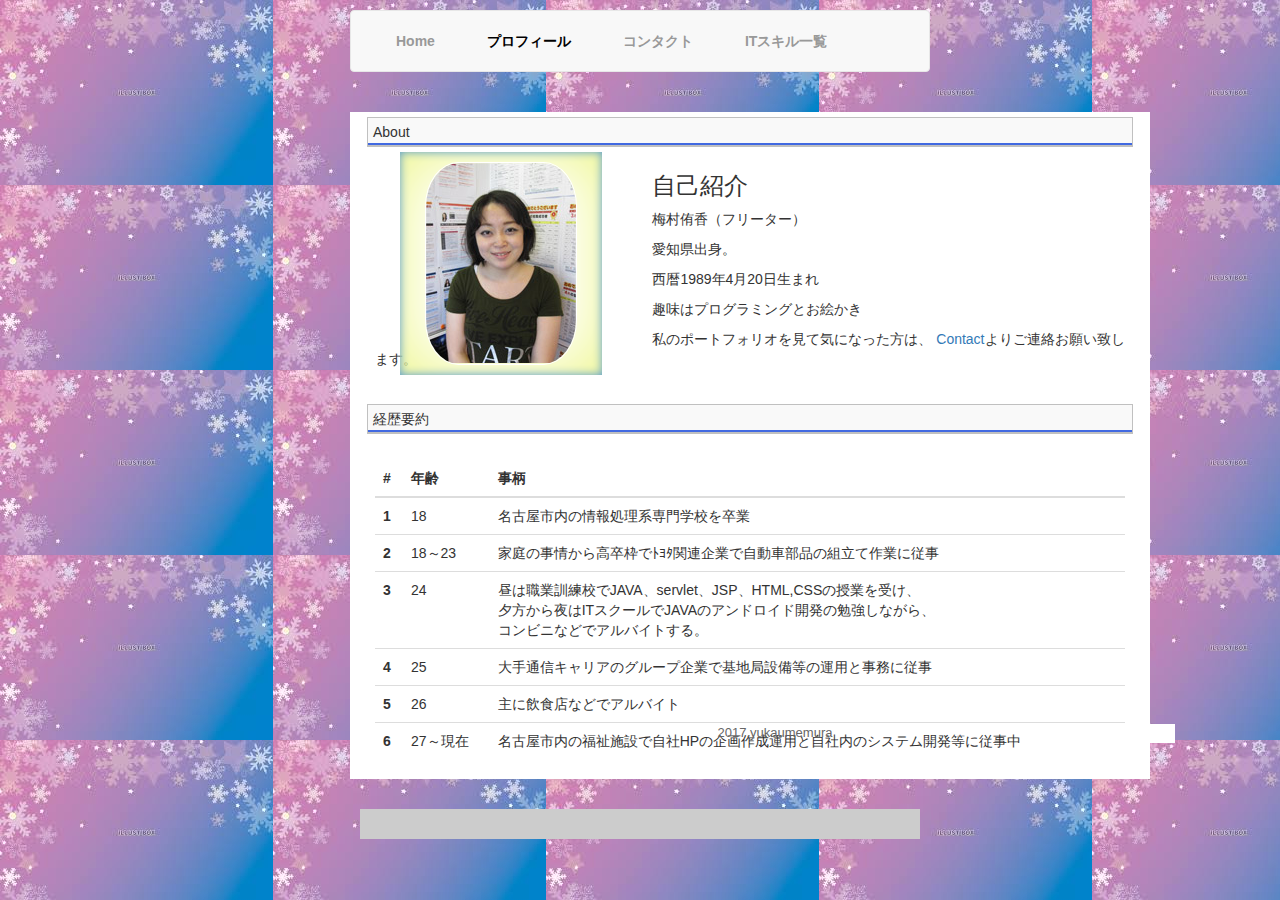
==== about.html @ e036a013 "first commit" ====
<!DOCTYPE html>
<html lang="ja">
  <head>
    <meta charset="utf-8">
    <meta http-equiv="X-UA-Compatible" content="IE=edge">
    <meta name="viewport" content="width=device-width, initial-scale=1">
    <link href="css/body.css" rel="stylesheet" type="text/css">
    <title>マイプロフィール</title>
    <!-- BootstrapのCSS読み込み -->
    <link rel="stylesheet" href="//maxcdn.bootstrapcdn.com/bootstrap/3.3.5/css/bootstrap.min.css">
    <!-- jQuery読み込み -->
    <script src="//ajax.googleapis.com/ajax/libs/jquery/1.11.3/jquery.min.js"></script>
    <!-- BootstrapのJS読み込み -->
    <script src="//maxcdn.bootstrapcdn.com/bootstrap/3.3.5/js/bootstrap.min.js"></script>
  </head>
  <body>
    <div id ="rp">
   <header>
    <div class="header">
      <nav class="navbar navbar-default">
        <ul class="nav nav-pills">
          <li role="presentation"><a href="index.html">Home</a></li>
           <li role="presentation"><a href="about.html" class="selected">プロフィール</a></li>
           <li role="presentation"><a href="contact.html">コンタクト</a></li>
           <li role="presentation"><a href="itskills.html">ITスキル一覧</a></li>
         </ul>
       </nav>
     </header>
     </div><!--logo-->

    <div id="logo">
      <img src="img/photo_773.jpg" alt="自分の写真">
    </div><!--logo-->
    <br>
    <div class="container">
<div class="heading"><h2>About</h2></div>
   <section>
      <h3>自己紹介</h3>
       <p>梅村侑香（フリーター）</p>
       <p>愛知県出身。</p>
       <p>西暦1989年4月20日生まれ</p>
       <p>趣味はプログラミングとお絵かき</p>
        <p>私のポートフォリオを見て気になった方は、
          <a href="contact.html">Contact</a>よりご連絡お願い致します。</p>
     </section>
     <br>
<div class="heading"><h2>経歴要約</h2></div>
　<section>

  <table class="table">
    <thead>
      <tr>
        <th>#</th>
        <th>年齢</th>
        <th>事柄</th>
      </tr>
    </thead>
    <tbody>
      <tr>
        <th scope="row">1</th>
        <td>18</td>
        <td>名古屋市内の情報処理系専門学校を卒業</td>
      </tr>
      <tr>
        <th scope="row">2</th>
        <td>18～23</td>
        <td>家庭の事情から高卒枠でﾄﾖﾀ関連企業で自動車部品の組立て作業に従事</td>
      </tr>
      <tr>
        <th scope="row">3</th>
        <td>24</td>
        <td>昼は職業訓練校でJAVA、servlet、JSP、HTML,CSSの授業を受け、<br>
        夕方から夜はITスクールでJAVAのアンドロイド開発の勉強しながら、<br>
        コンビニなどでアルバイトする。</td>
      </tr>
      <tr>
        <th scope="row">4</th>
        <td>25</td>
        <td>大手通信キャリアのグループ企業で基地局設備等の運用と事務に従事</td>
      </tr>
    </tr>
    <tr>
      <th scope="row">5</th>
      <td>26</td>
      <td>主に飲食店などでアルバイト</td>
    </tr>
    <tr>
      <th scope="row">6</th>
      <td>27～現在</td>
      <td>名古屋市内の福祉施設で自社HPの企画作成運用と自社内のシステム開発等に従事中</td>
    </tr>
    </tbody>
  </table>
</section>
</div>
<br>
     <footer class="footer">
         <div class="container">
          <div class="copyright">2017.yukaumemura</div>
      </div>
     </footer>
     </div>
  </body>
</html>
---- css/body.css ----
* {
  margin: 0;
  padding: 0;
}

body {
  font-family: YuGothic, "游ゴシック", "メイリオ", Meiryo, "ヒラギノ角ゴ Pro W3", "Hiragino Kaku Gothic Pro", sans-serif;
  background-color: #ddd;
  font-size: 14px;
  padding: 10px 350px;
  margin: 400px;
background-image: url("../img/images.jpg");
}

span.red {
  color: red;
}
.navbar {
        border-radius: 0;
      }
header {
  background-position: center center;
  background-size: cover;
  background-repeat: no-repeat;
  padding-bottom: 100px;
  text-align: center;
}

#logo {
  padding: 10px 5px;
  margin: -40px 50px;
  float:left;
  display: inline-block;
  position: relative;
  text-align: center;
  box-shadow: inset 0 0 10px rgb(86, 154, 209),
inset 0 0 70px rgb(236, 245, 130);
}

#logo img {
  max-width: 400px;
  border: 0.5px solid #fff;
  border-radius: 22%;
  margin: 0.2px 20px;
  padding: 0.2px;
}

#logo h1 {
  letter-spacing: 0.15em;
  color: #00ffff;
  text-shadow: 0.3px 0.5px 0px #000;
  font-size: 20px;
  margin: 15px 10px;
}

nav {
  margin: 0 0 30px 0;
  padding: 10px 0;
  text-align: center;
  background-color: #fff;
}

nav ul {
  margin: 0 10px;
  padding: 0;
}

nav ul li {
  margin: 0 20px;
  display: inline-block;
}

nav ul li a {
  padding: 15px 10px;
  text-decoration: none;
  color: #999;
  font-weight: bold;
}

nav ul li a.selected {
  color: #000;
}

.container {
  max-width: 800px;
  margin: -100px auto 0;
  background-color: #fff;
}

section {
  padding: 0.5px 10px;

}

section h2 {
  padding: 10px 0px ;
  letter-spacing: 0.15em;
}
section h2 {
  margin-left: 200px;
}
footer {
  padding: 15px;
  margin: 10px;
  font-size: 93%;
  text-align: center;
  background-color: #ccc;
  color: #666;
}
.icon {
       text-align: center;
       width: 30px;
       margin: 30px;
     }

     .icon .glyphicon {
       margin:5px;
       font-size: 20px;
       color: #777;
     }

     .content h2 {
       margin-top: 0;
       padding-bottom: 5px;
     }
     .content p {
       margin: 10px;
     }

/* --- 見出しエリア --- */
div.heading {
background: #f9f9f9 url(heading_back1.gif) repeat-x; /* 見出しエリアの背景 */
border: #c0c0c0 solid; /* 見出しエリアの境界線（色、スタイル） */
border-width: 1px 1px 2px; /* 見出しエリアの境界線（太さ 上、左右、下） */
margin: 5px 2px;
}

/* --- 見出し --- */
div.heading h2 {
margin:0px;
padding: 7px 7px 4px 5px; /* 見出しのパディング（上、左右、下） */
border-bottom: 2px #4169e1 solid; /* 見出しの下境界線 */
font-size: 100%; /* 見出しの文字サイズ */
line-height: 100%;
}
/* --- 新着情報エリア --- */
div.update {
width: 500px; /* 新着情報エリアの幅 */
font-size: 80%;
}

/* --- 見出し --- */
div.update h3 {
margin: 0 0 5px; /* 見出しのマージン（上、左右、下） */
font-size: 100%;
}

/* --- 新着リスト --- */
div.update dl {
width: 100%; /* 新着リストの幅 */
margin: 0;
border-top: 1px #c0c0c0 dotted; /* 新着リストの上境界線 */
}

/* --- 日付エリア --- */
div.update dt {
width: 6.7em; /* 日付エリアの幅 */
float: left;
padding: 7px 0 6px 3px; /* 日付エリアのパディング（上右下左） */
line-height: 120%;
}

/* --- 本文エリア --- */
div.update dd {
margin: 0;
padding: 7px 3px 6px 6.6em; /* 本文エリアのパディング（上右下左） */
border-bottom: 1px #c0c0c0 dotted; /* 本文エリア下境界線 */
line-height: 120%;
}

/* --- clearfix --- */
.clearFix:after {
content: ".";
display: block;
height: 0;
clear: both;
visibility: hidden;
}
.clearFix {
min-height: 1px;
}
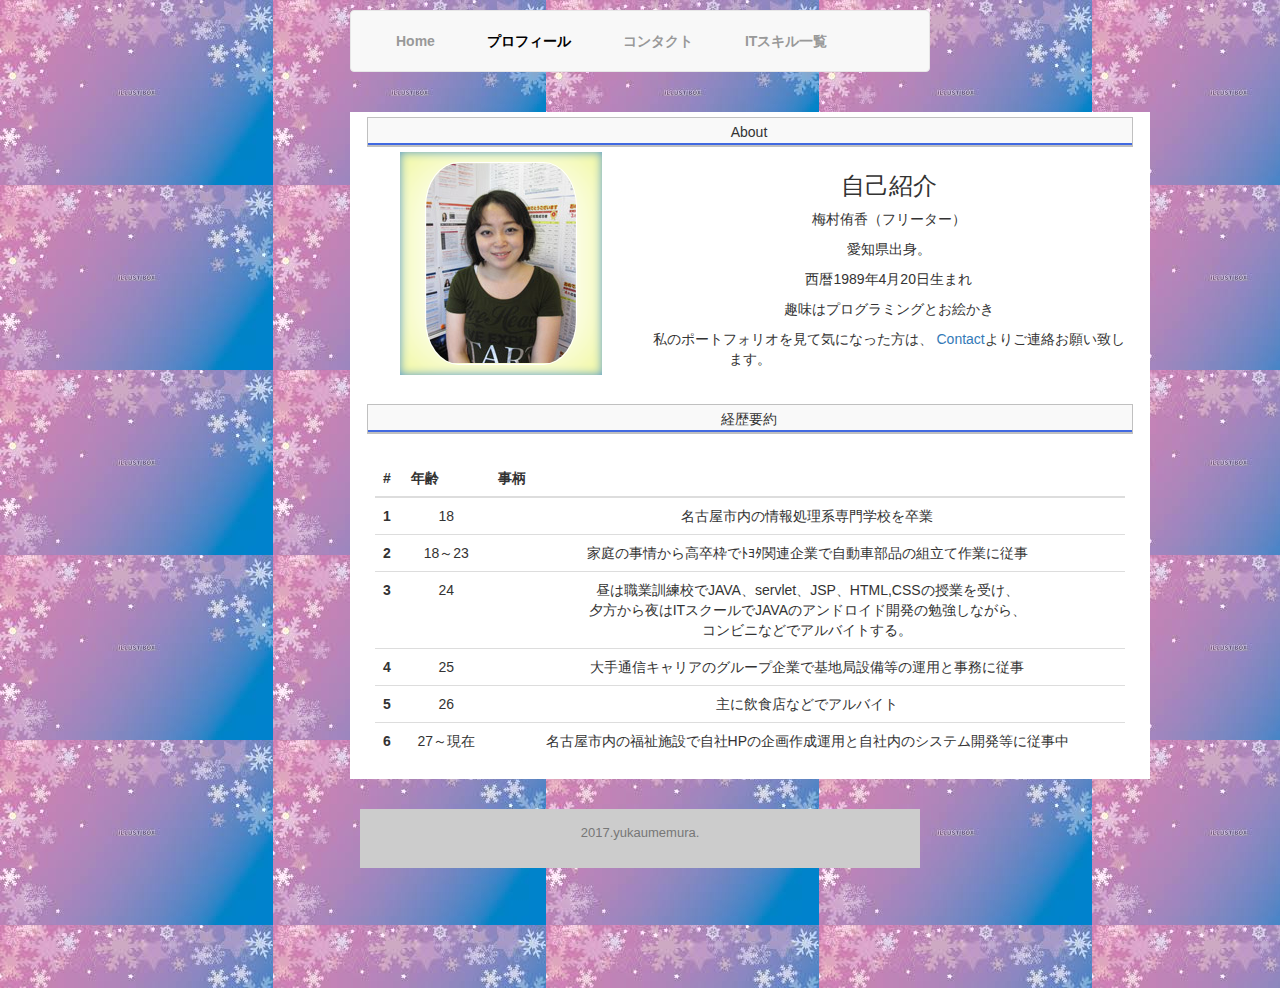
==== commit 2a6da915: "first commit" ====
--- a/about.html
+++ b/about.html
@@ -14,39 +14,42 @@
     <script src="//maxcdn.bootstrapcdn.com/bootstrap/3.3.5/js/bootstrap.min.js"></script>
   </head>
   <body>
-    <div id ="rp">
    <header>
-    <div class="header">
-      <nav class="navbar navbar-default">
-        <ul class="nav nav-pills">
+     
+    <header>
+     <div class="header">
+       <nav class="navbar navbar-default">
+         <ul class="nav nav-pills">
           <li role="presentation"><a href="index.html">Home</a></li>
            <li role="presentation"><a href="about.html" class="selected">プロフィール</a></li>
            <li role="presentation"><a href="contact.html">コンタクト</a></li>
            <li role="presentation"><a href="itskills.html">ITスキル一覧</a></li>
          </ul>
        </nav>
-     </header>
-     </div><!--logo-->
+     </div><!--header-->
+   </header>
 
     <div id="logo">
       <img src="img/photo_773.jpg" alt="自分の写真">
     </div><!--logo-->
     <br>
     <div class="container">
-<div class="heading"><h2>About</h2></div>
+      
+   <div class="heading"><h2>About</h2></div>
+   
    <section>
       <h3>自己紹介</h3>
        <p>梅村侑香（フリーター）</p>
        <p>愛知県出身。</p>
        <p>西暦1989年4月20日生まれ</p>
        <p>趣味はプログラミングとお絵かき</p>
-        <p>私のポートフォリオを見て気になった方は、
+       <p>私のポートフォリオを見て気になった方は、
           <a href="contact.html">Contact</a>よりご連絡お願い致します。</p>
      </section>
      <br>
+     
 <div class="heading"><h2>経歴要約</h2></div>
 　<section>
-
   <table class="table">
     <thead>
       <tr>
@@ -95,10 +98,7 @@
 </div>
 <br>
      <footer class="footer">
-         <div class="container">
-          <div class="copyright">2017.yukaumemura</div>
-      </div>
+       <p class="text-muted">2017.yukaumemura.</p>
      </footer>
-     </div>
   </body>
 </html>
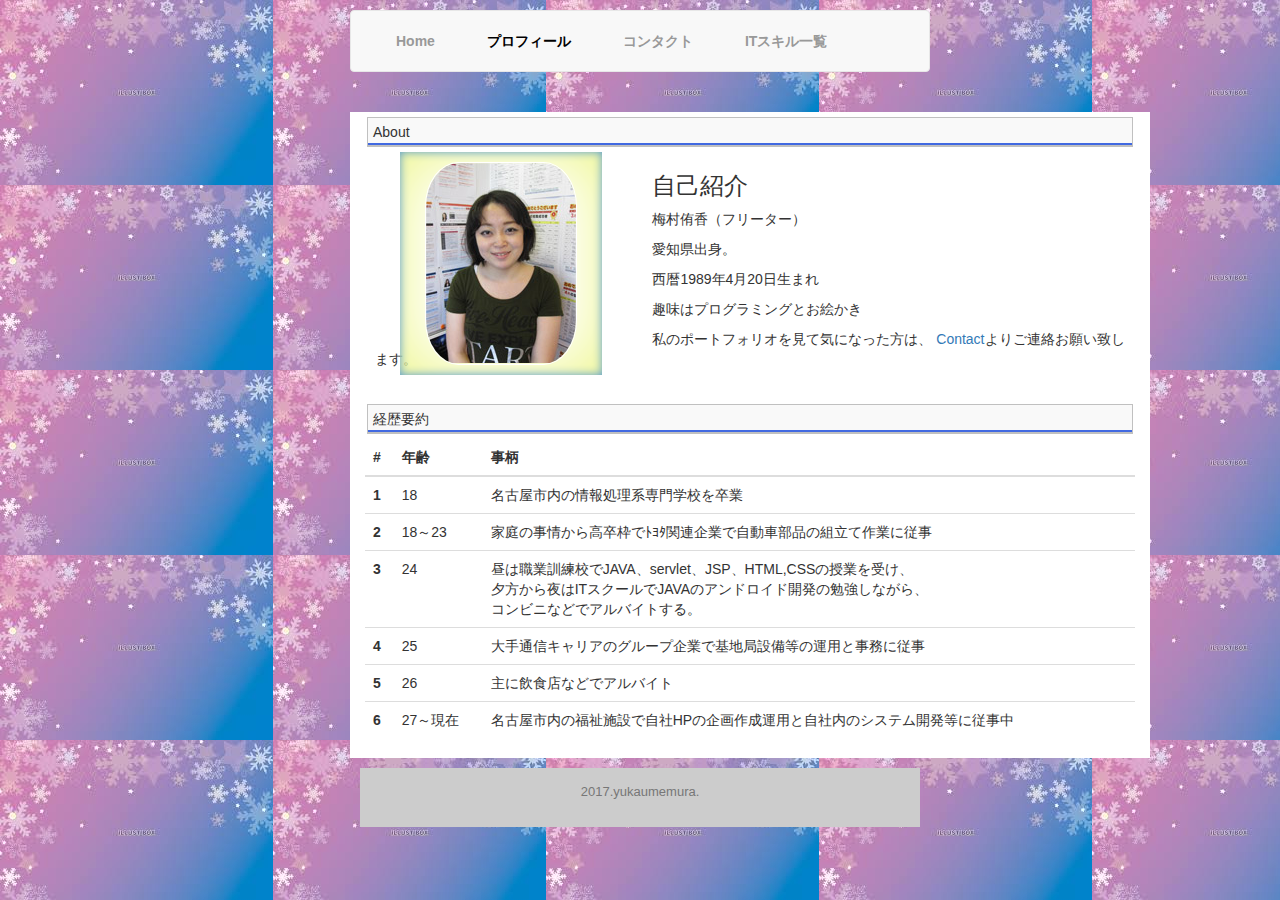
==== commit 71e75fed: "first commit" ====
--- a/about.html
+++ b/about.html
@@ -15,8 +15,6 @@
   </head>
   <body>
    <header>
-     
-    <header>
      <div class="header">
        <nav class="navbar navbar-default">
          <ul class="nav nav-pills">
@@ -49,7 +47,6 @@
      <br>
      
 <div class="heading"><h2>経歴要約</h2></div>
-　<section>
   <table class="table">
     <thead>
       <tr>
@@ -81,7 +78,6 @@
         <td>25</td>
         <td>大手通信キャリアのグループ企業で基地局設備等の運用と事務に従事</td>
       </tr>
-    </tr>
     <tr>
       <th scope="row">5</th>
       <td>26</td>
@@ -94,11 +90,9 @@
     </tr>
     </tbody>
   </table>
-</section>
 </div>
-<br>
-     <footer class="footer">
+<footer class="footer">
        <p class="text-muted">2017.yukaumemura.</p>
      </footer>
   </body>
-</html>
+</html>--- a/css/body.css
+++ b/css/body.css
@@ -189,3 +189,17 @@
 .clearFix {
 min-height: 1px;
 }
+
+/* --- リストエリア --- */
+ul.list {
+margin: 0;
+padding: 0;
+list-style-type: none;
+}
+
+/* --- リスト項目 --- */
+ul.list li {
+padding: 0 0 5px 15px; /* 項目のパディング（上右下左） */
+background: url(../img/triangle7.gif) no-repeat 3px 0.2em; /* マーカー画像 */
+line-height: 130%;
+}
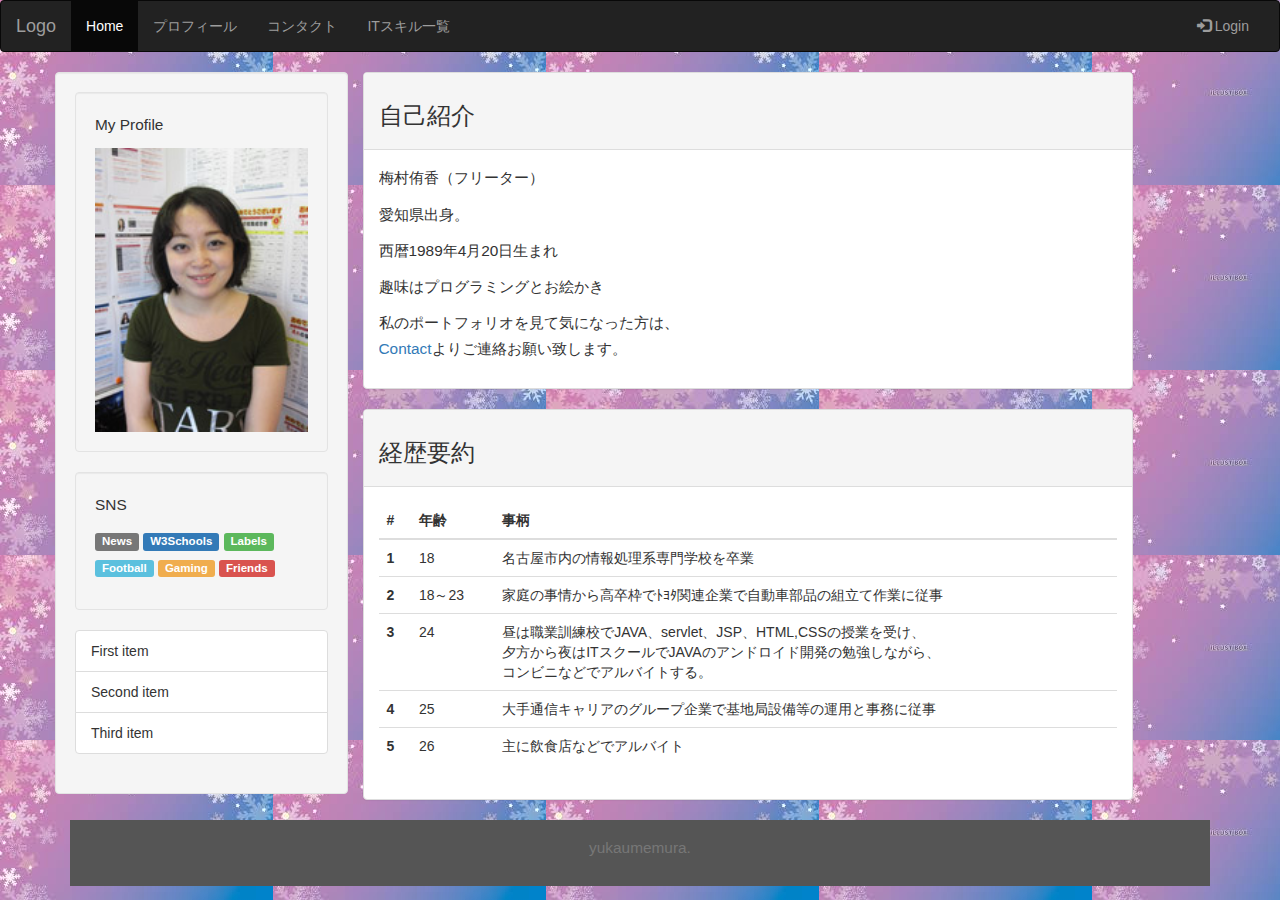
==== commit 49638168: "first commit" ====
--- a/about.html
+++ b/about.html
@@ -14,85 +14,122 @@
     <script src="//maxcdn.bootstrapcdn.com/bootstrap/3.3.5/js/bootstrap.min.js"></script>
   </head>
   <body>
-   <header>
-     <div class="header">
-       <nav class="navbar navbar-default">
-         <ul class="nav nav-pills">
-          <li role="presentation"><a href="index.html">Home</a></li>
-           <li role="presentation"><a href="about.html" class="selected">プロフィール</a></li>
-           <li role="presentation"><a href="contact.html">コンタクト</a></li>
-           <li role="presentation"><a href="itskills.html">ITスキル一覧</a></li>
-         </ul>
-       </nav>
-     </div><!--header-->
-   </header>
+   <nav class="navbar navbar-inverse">
+  <div class="container-fluid">
+    <div class="navbar-header">
+      <button type="button" class="navbar-toggle" data-toggle="collapse" data-target="#myNavbar">
+        <span class="icon-bar"></span>
+        <span class="icon-bar"></span>
+        <span class="icon-bar"></span>
+      </button>
+      <a class="navbar-brand" href="#">Logo</a>
+    </div>
+    <div class="collapse navbar-collapse" id="myNavbar">
+      <ul class="nav navbar-nav">
+        <li class="active"><a href="index.html">Home</a></li>
+        <li><a href="about.html" class="selected">プロフィール</a></li>
+        <li><a href="contact.html">コンタクト</a></li>
+        <li><a href="itskills.html">ITスキル一覧</a></li>
+      </ul>
+      <ul class="nav navbar-nav navbar-right">
+        <li><a href="#"><span class="glyphicon glyphicon-log-in"></span> Login</a></li>
+      </ul>
+    </div>
+  </div>
+</nav>
 
-    <div id="logo">
-      <img src="img/photo_773.jpg" alt="自分の写真">
-    </div><!--logo-->
-    <br>
-    <div class="container">
-      
-   <div class="heading"><h2>About</h2></div>
-   
-   <section>
-      <h3>自己紹介</h3>
-       <p>梅村侑香（フリーター）</p>
-       <p>愛知県出身。</p>
-       <p>西暦1989年4月20日生まれ</p>
-       <p>趣味はプログラミングとお絵かき</p>
-       <p>私のポートフォリオを見て気になった方は、
-          <a href="contact.html">Contact</a>よりご連絡お願い致します。</p>
-     </section>
-     <br>
-     
-<div class="heading"><h2>経歴要約</h2></div>
-  <table class="table">
-    <thead>
-      <tr>
-        <th>#</th>
-        <th>年齢</th>
-        <th>事柄</th>
-      </tr>
-    </thead>
-    <tbody>
-      <tr>
-        <th scope="row">1</th>
-        <td>18</td>
-        <td>名古屋市内の情報処理系専門学校を卒業</td>
-      </tr>
-      <tr>
-        <th scope="row">2</th>
-        <td>18～23</td>
-        <td>家庭の事情から高卒枠でﾄﾖﾀ関連企業で自動車部品の組立て作業に従事</td>
-      </tr>
-      <tr>
-        <th scope="row">3</th>
-        <td>24</td>
-        <td>昼は職業訓練校でJAVA、servlet、JSP、HTML,CSSの授業を受け、<br>
-        夕方から夜はITスクールでJAVAのアンドロイド開発の勉強しながら、<br>
-        コンビニなどでアルバイトする。</td>
-      </tr>
-      <tr>
-        <th scope="row">4</th>
-        <td>25</td>
-        <td>大手通信キャリアのグループ企業で基地局設備等の運用と事務に従事</td>
-      </tr>
-    <tr>
-      <th scope="row">5</th>
-      <td>26</td>
-      <td>主に飲食店などでアルバイト</td>
-    </tr>
-    <tr>
-      <th scope="row">6</th>
-      <td>27～現在</td>
-      <td>名古屋市内の福祉施設で自社HPの企画作成運用と自社内のシステム開発等に従事中</td>
-    </tr>
-    </tbody>
-  </table>
-</div>
-<footer class="footer">
-       <p class="text-muted">2017.yukaumemura.</p>
-     </footer>
+<div class="container">
+  <div class="row">
+    <div class="col-sm-3 well">
+      <div class="well">
+        <p>My Profile</p>
+        <img src="img/photo_773.jpg" alt="自分の写真" class="img-responsive" width="300">
+        
+      </div>
+      <div class="well">
+        <p>SNS</p>
+        <p>
+          <span class="label label-default">News</span>
+          <span class="label label-primary">W3Schools</span>
+          <span class="label label-success">Labels</span>
+          <span class="label label-info">Football</span>
+          <span class="label label-warning">Gaming</span>
+          <span class="label label-danger">Friends</span>
+        </p>
+      </div>
+      <ul class="list-group">
+  <li class="list-group-item">First item</li>
+  <li class="list-group-item">Second item</li>
+  <li class="list-group-item">Third item</li>
+</ul>
+    </div>
+    
+      <div class="row">
+        <div class="col-sm-8">
+          <div class="panel panel-default">
+            <div class="panel-heading"><h3>自己紹介</h3></div>
+            <div class="panel-body">
+              <section>
+                 <p>梅村侑香（フリーター）</p>
+                 <p>愛知県出身。</p>
+                 <p>西暦1989年4月20日生まれ</p>
+                 <p>趣味はプログラミングとお絵かき</p>
+                 <p>私のポートフォリオを見て気になった方は、<br>
+                    <a href="contact.html">Contact</a>よりご連絡お願い致します。</p>
+               </section>
+            </div>
+          </div>
+          
+           <div class="panel panel-default">
+            <div class="panel-heading"><h3>経歴要約</h3></div>
+            <div class="panel-body">
+              <table class="table">
+              <thead>
+                <tr>
+                  <th>#</th>
+                  <th>年齢</th>
+                  <th>事柄</th>
+                </tr>
+              </thead>
+              <tbody>
+                <tr>
+                  <th scope="row">1</th>
+                  <td>18</td>
+                  <td>名古屋市内の情報処理系専門学校を卒業</td>
+                </tr>
+                <tr>
+                  <th scope="row">2</th>
+                  <td>18～23</td>
+                  <td>家庭の事情から高卒枠でﾄﾖﾀ関連企業で自動車部品の組立て作業に従事</td>
+                </tr>
+                <tr>
+                  <th scope="row">3</th>
+                  <td>24</td>
+                  <td>昼は職業訓練校でJAVA、servlet、JSP、HTML,CSSの授業を受け、<br>
+                  夕方から夜はITスクールでJAVAのアンドロイド開発の勉強しながら、<br>
+                  コンビニなどでアルバイトする。</td>
+                </tr>
+                <tr>
+                  <th scope="row">4</th>
+                  <td>25</td>
+                  <td>大手通信キャリアのグループ企業で基地局設備等の運用と事務に従事</td>
+                </tr>
+              <tr>
+                <th scope="row">5</th>
+                <td>26</td>
+                <td>主に飲食店などでアルバイト</td>
+              </tr>
+              <tr>
+              </tbody>
+            </table>
+            </div>
+          </div>
+        </div>
+      </div>
+    </div>
+    
+<footer class="container-fluid text-center">
+  <p class="text-muted">yukaumemura.</p>
+</footer>    
   </body>
 </html>--- a/css/body.css
+++ b/css/body.css
@@ -1,3 +1,5 @@
+/* universal */
+
 * {
   margin: 0;
   padding: 0;
@@ -7,199 +9,96 @@
   font-family: YuGothic, "游ゴシック", "メイリオ", Meiryo, "ヒラギノ角ゴ Pro W3", "Hiragino Kaku Gothic Pro", sans-serif;
   background-color: #ddd;
   font-size: 14px;
-  padding: 10px 350px;
-  margin: 400px;
-background-image: url("../img/images.jpg");
+  background-image: url("../img/images.jpg");
+}
+section {
+  overflow: auto;
 }
 
-span.red {
-  color: red;
+textarea {
+  resize: vertical;
 }
-.navbar {
-        border-radius: 0;
-      }
-header {
-  background-position: center center;
-  background-size: cover;
-  background-repeat: no-repeat;
-  padding-bottom: 100px;
+
+.center {
   text-align: center;
 }
 
-#logo {
-  padding: 10px 5px;
-  margin: -40px 50px;
-  float:left;
-  display: inline-block;
-  position: relative;
-  text-align: center;
-  box-shadow: inset 0 0 10px rgb(86, 154, 209),
-inset 0 0 70px rgb(236, 245, 130);
+.center h1 {
+  margin-bottom: 10px;
 }
 
-#logo img {
-  max-width: 400px;
-  border: 0.5px solid #fff;
-  border-radius: 22%;
-  margin: 0.2px 20px;
-  padding: 0.2px;
+/* typography */
+
+h1, h2, h3, h4, h5, h6 {
+  line-height: 1;
 }
 
-#logo h1 {
-  letter-spacing: 0.15em;
-  color: #00ffff;
-  text-shadow: 0.3px 0.5px 0px #000;
-  font-size: 20px;
-  margin: 15px 10px;
+h1 {
+  font-size: 3em;
+  letter-spacing: -2px;
+  margin-bottom: 30px;
+  text-align: center;
 }
 
-nav {
-  margin: 0 0 30px 0;
-  padding: 10px 0;
+h2 {
+  font-size: 1.2em;
+  letter-spacing: -1px;
+  margin-bottom: 30px;
   text-align: center;
-  background-color: #fff;
+  font-weight: normal;
+  color: #777;
 }
 
-nav ul {
-  margin: 0 10px;
-  padding: 0;
+p {
+  font-size: 1.1em;
+  line-height: 1.7em;
 }
 
-nav ul li {
-  margin: 0 20px;
-  display: inline-block;
-}
+/* header */
 
-nav ul li a {
-  padding: 15px 10px;
-  text-decoration: none;
-  color: #999;
+#logo {
+  float: left;
+  margin-right: 10px;
+  font-size: 1.7em;
+  color: #fff;
+  text-transform: uppercase;
+  letter-spacing: -1px;
+  padding-top: 9px;
   font-weight: bold;
 }
 
-nav ul li a.selected {
-  color: #000;
+#logo:hover {
+  color: #fff;
+  text-decoration: none;
 }
-
-.container {
-  max-width: 800px;
-  margin: -100px auto 0;
-  background-color: #fff;
-}
-
-section {
-  padding: 0.5px 10px;
-
-}
-
-section h2 {
-  padding: 10px 0px ;
-  letter-spacing: 0.15em;
-}
-section h2 {
-  margin-left: 200px;
-}
-footer {
-  padding: 15px;
-  margin: 10px;
-  font-size: 93%;
-  text-align: center;
-  background-color: #ccc;
-  color: #666;
-}
-.icon {
-       text-align: center;
-       width: 30px;
-       margin: 30px;
-     }
-
-     .icon .glyphicon {
-       margin:5px;
-       font-size: 20px;
-       color: #777;
-     }
-
-     .content h2 {
-       margin-top: 0;
-       padding-bottom: 5px;
-     }
-     .content p {
-       margin: 10px;
-     }
-
-/* --- 見出しエリア --- */
-div.heading {
-background: #f9f9f9 url(heading_back1.gif) repeat-x; /* 見出しエリアの背景 */
-border: #c0c0c0 solid; /* 見出しエリアの境界線（色、スタイル） */
-border-width: 1px 1px 2px; /* 見出しエリアの境界線（太さ 上、左右、下） */
-margin: 5px 2px;
-}
-
-/* --- 見出し --- */
-div.heading h2 {
-margin:0px;
-padding: 7px 7px 4px 5px; /* 見出しのパディング（上、左右、下） */
-border-bottom: 2px #4169e1 solid; /* 見出しの下境界線 */
-font-size: 100%; /* 見出しの文字サイズ */
-line-height: 100%;
-}
-/* --- 新着情報エリア --- */
-div.update {
-width: 500px; /* 新着情報エリアの幅 */
-font-size: 80%;
-}
-
-/* --- 見出し --- */
-div.update h3 {
-margin: 0 0 5px; /* 見出しのマージン（上、左右、下） */
-font-size: 100%;
-}
-
-/* --- 新着リスト --- */
-div.update dl {
-width: 100%; /* 新着リストの幅 */
-margin: 0;
-border-top: 1px #c0c0c0 dotted; /* 新着リストの上境界線 */
-}
-
-/* --- 日付エリア --- */
-div.update dt {
-width: 6.7em; /* 日付エリアの幅 */
-float: left;
-padding: 7px 0 6px 3px; /* 日付エリアのパディング（上右下左） */
-line-height: 120%;
-}
-
-/* --- 本文エリア --- */
-div.update dd {
-margin: 0;
-padding: 7px 3px 6px 6.6em; /* 本文エリアのパディング（上右下左） */
-border-bottom: 1px #c0c0c0 dotted; /* 本文エリア下境界線 */
-line-height: 120%;
-}
-
-/* --- clearfix --- */
-.clearFix:after {
-content: ".";
-display: block;
-height: 0;
-clear: both;
-visibility: hidden;
-}
-.clearFix {
-min-height: 1px;
-}
-
-/* --- リストエリア --- */
-ul.list {
-margin: 0;
-padding: 0;
-list-style-type: none;
-}
-
-/* --- リスト項目 --- */
-ul.list li {
-padding: 0 0 5px 15px; /* 項目のパディング（上右下左） */
-background: url(../img/triangle7.gif) no-repeat 3px 0.2em; /* マーカー画像 */
-line-height: 130%;
-}
+ /* Remove the navbar's default margin-bottom and rounded borders */
+    .navbar {
+      margin-bottom: 0;
+      border-radius: 0;
+    }
+    
+    /* Set height of the grid so .sidenav can be 100% (adjust as needed) */
+    .row.content {height: 450px}
+    
+    /* Set gray background color and 100% height */
+    .sidenav {
+      padding-top: 20px;
+      background-color: #f1f1f1;
+      height: 100%;
+    }
+    
+    /* Set black background color, white text and some padding */
+    footer {
+      background-color: #555;
+      color: white;
+      padding: 15px;
+    }
+    
+    /* On small screens, set height to 'auto' for sidenav and grid */
+    @media screen and (max-width: 767px) {
+      .sidenav {
+        height: auto;
+        padding: 15px;
+      }
+      .row.content {height:auto;}
+    }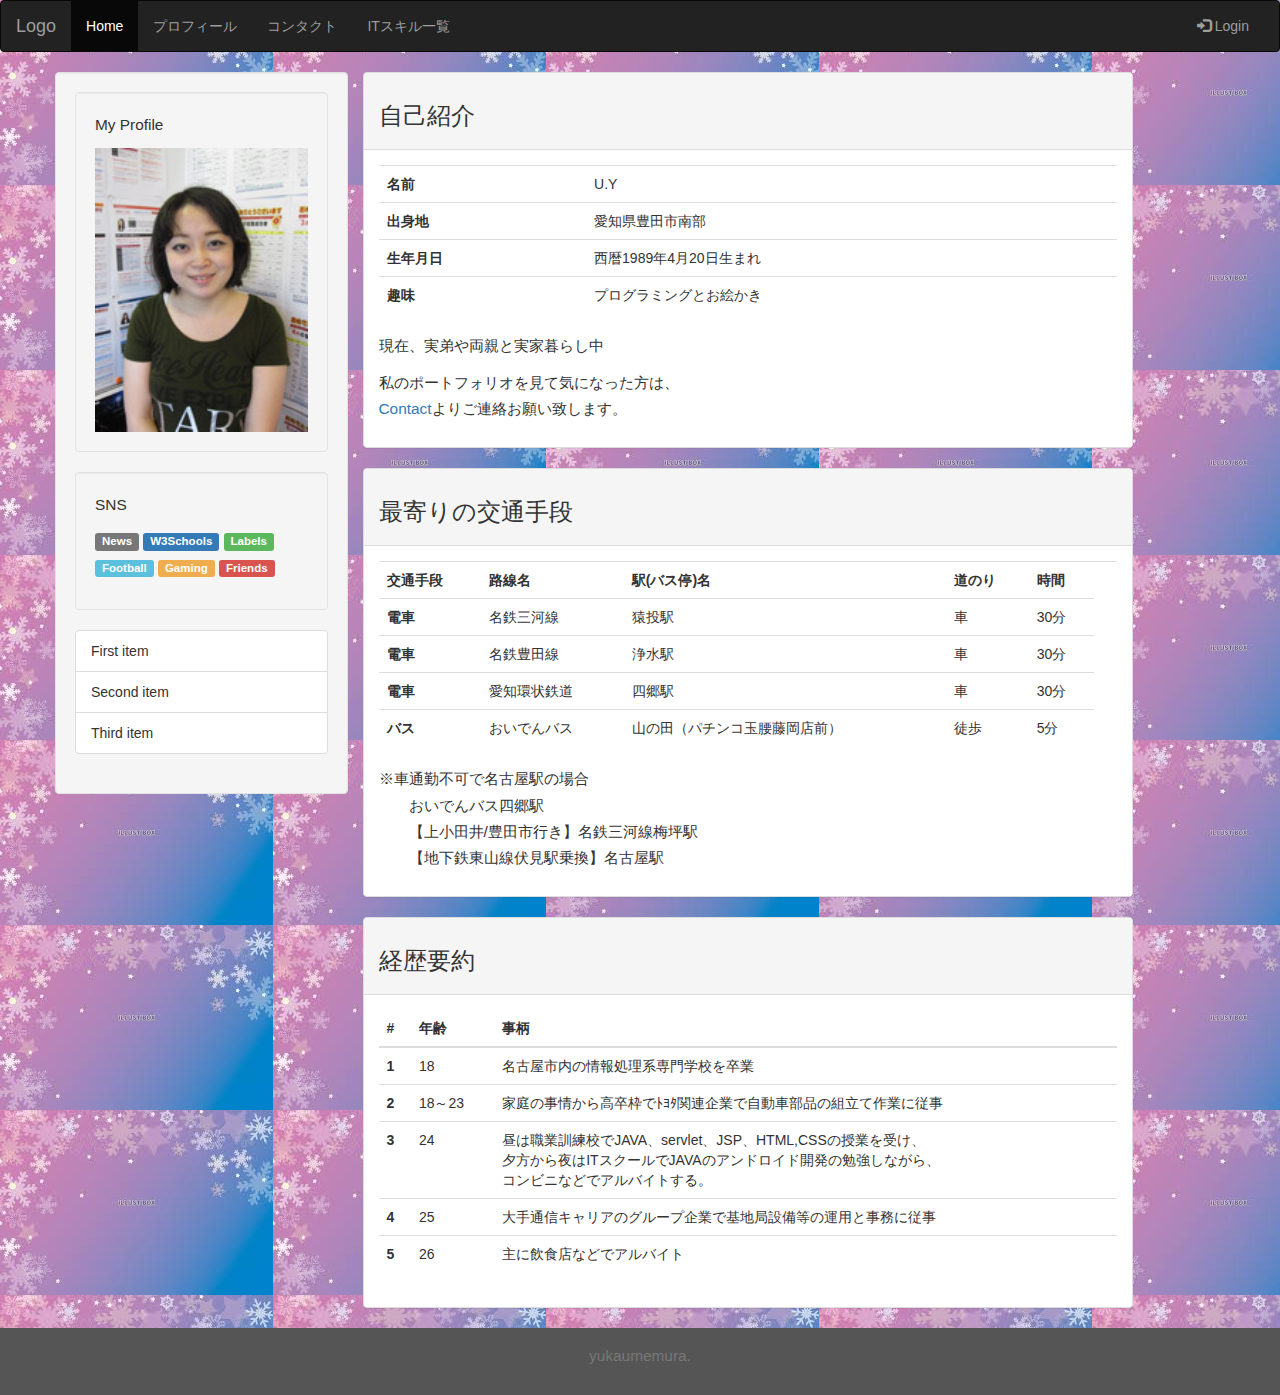
==== commit 2fb9a3f0: "first commit" ====
--- a/about.html
+++ b/about.html
@@ -69,14 +69,83 @@
           <div class="panel panel-default">
             <div class="panel-heading"><h3>自己紹介</h3></div>
             <div class="panel-body">
+              <table class="table">
+                	<tbody>
+                		<tr>
+                			<th>名前</th>
+                			<td>U.Y</td>
+                		</tr>
+                		<tr>
+                			<th>出身地</th>
+                			<td>愛知県豊田市南部</td>
+                		</tr>
+                		<tr>
+                			<th>生年月日</th>
+                			<td>西暦1989年4月20日生まれ</td>
+                		</tr>
+                		<tr>
+                			<th>趣味</th>
+                			<td>プログラミングとお絵かき</td>
+                		</tr>
+                		
+                	</tbody>
+                </table>
               <section>
-                 <p>梅村侑香（フリーター）</p>
-                 <p>愛知県出身。</p>
-                 <p>西暦1989年4月20日生まれ</p>
-                 <p>趣味はプログラミングとお絵かき</p>
+                <p>現在、実弟や両親と実家暮らし中</p>
                  <p>私のポートフォリオを見て気になった方は、<br>
                     <a href="contact.html">Contact</a>よりご連絡お願い致します。</p>
                </section>
+            </div>
+          </div>
+          
+          <div class="panel panel-default">
+            <div class="panel-heading"><h3>最寄りの交通手段</h3></div>
+            <div class="panel-body">
+              <table class="table">
+                	<tbody>
+                		<tr class="even">
+                  			<th>交通手段</th>
+                  			<th>路線名</th>
+                  			<th>駅(バス停)名</th>
+                  			<th>道のり</th>
+                  			<th>時間</th>
+                  			<th></th>
+                  		</tr>
+                  		<tr>
+                  			<th>電車</th>
+                  			<td>名鉄三河線</td>
+                  			<td>猿投駅</td>
+                  			<td>車</td>
+                  			<td>30分</td>
+                  		</tr>
+                  		<tr>
+                  			<th>電車</th>
+                  			<td>名鉄豊田線</td>
+                  			<td>浄水駅</td>
+                  			<td>車</td>
+                  			<td>30分</td>
+                  		</tr>
+                  		<tr>
+                  			<th>電車</th>
+                  			<td>愛知環状鉄道</td>
+                  			<td>四郷駅</td>
+                  			<td>車</td>
+                  			<td>30分</td>
+                  		</tr>
+                  		<tr>
+                  			<th>バス</th>
+                  			<td>おいでんバス</td>
+                  			<td>山の田（パチンコ玉腰藤岡店前）</td>
+                  			<td>徒歩</td>
+                  			<td>5分</td>
+                  		</tr>
+                	</tbody>
+                </table>
+                <p>※車通勤不可で名古屋駅の場合<br>
+                　　おいでんバス四郷駅<br>
+                　　【上小田井/豊田市行き】名鉄三河線梅坪駅<br>
+                　　【地下鉄東山線伏見駅乗換】名古屋駅　 
+                　　</p>
             </div>
           </div>
           
@@ -127,7 +196,7 @@
         </div>
       </div>
     </div>
-    
+    </div>
 <footer class="container-fluid text-center">
   <p class="text-muted">yukaumemura.</p>
 </footer>    
